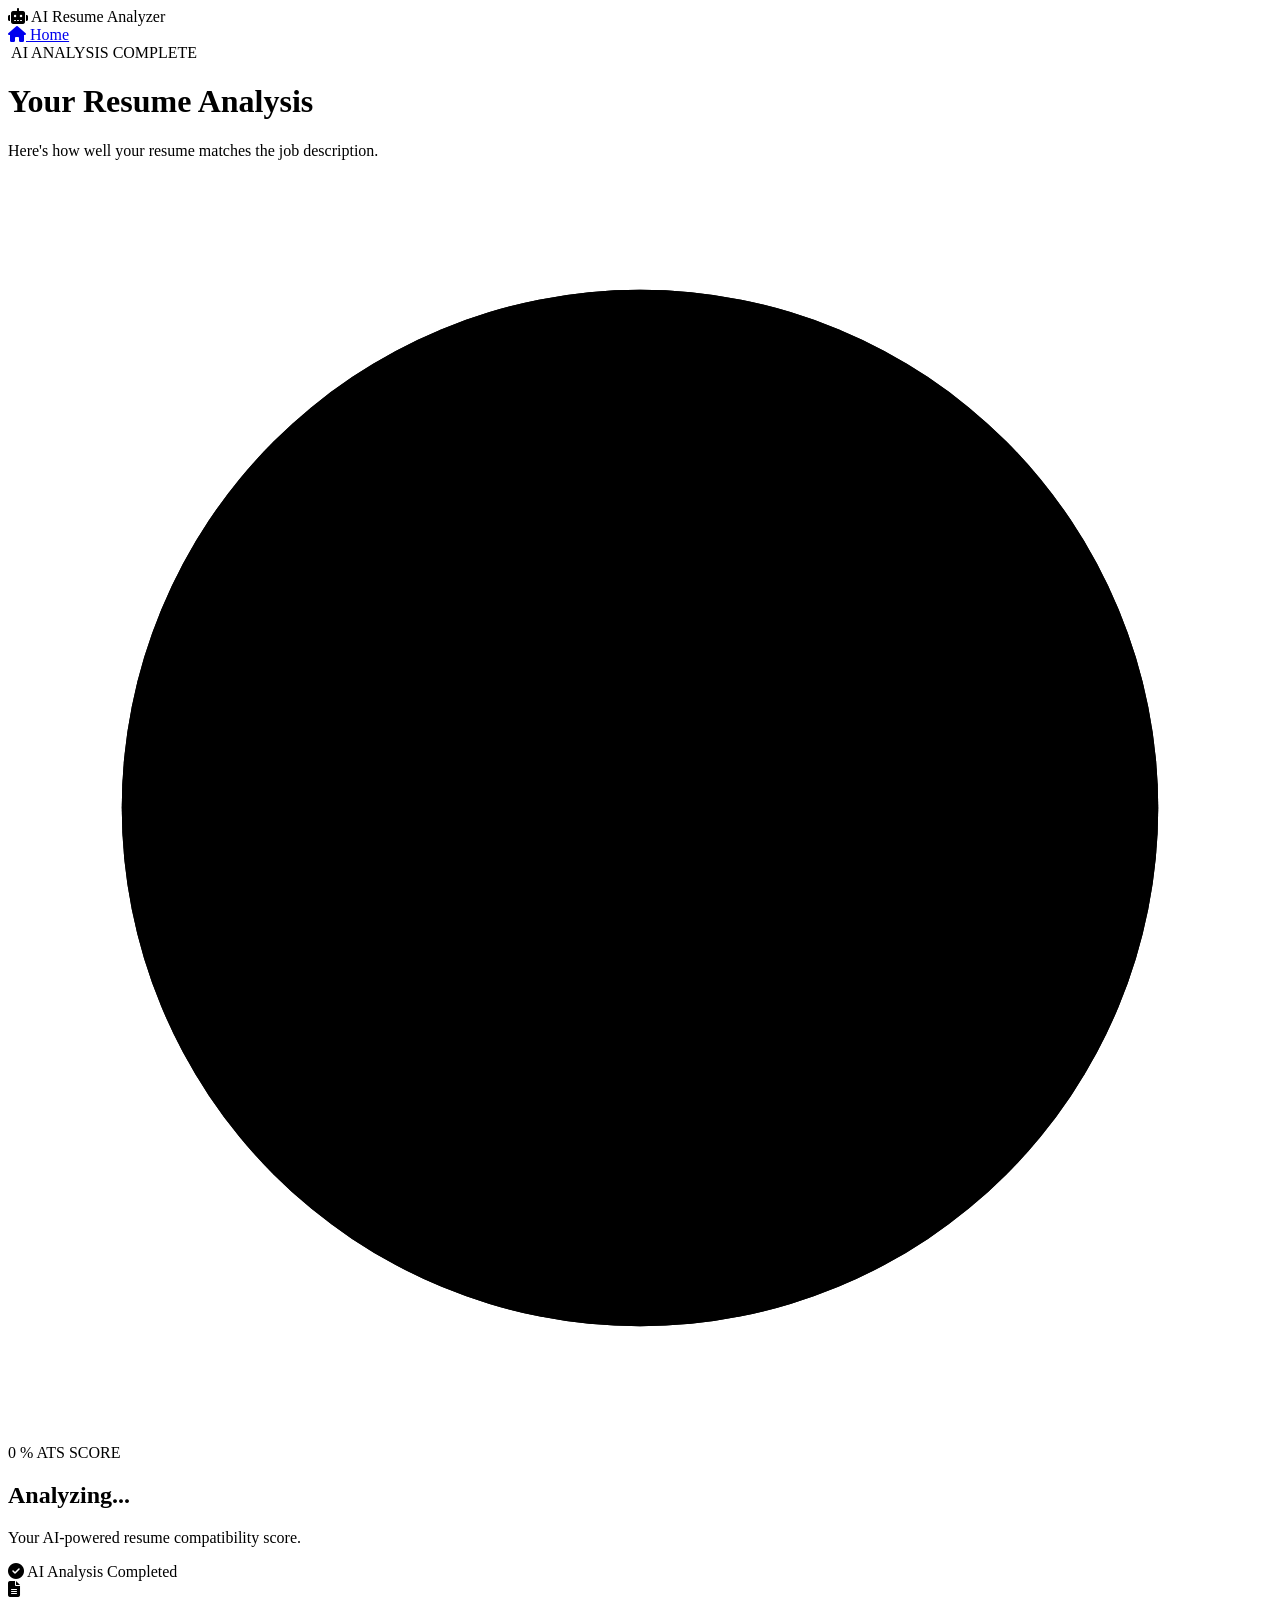
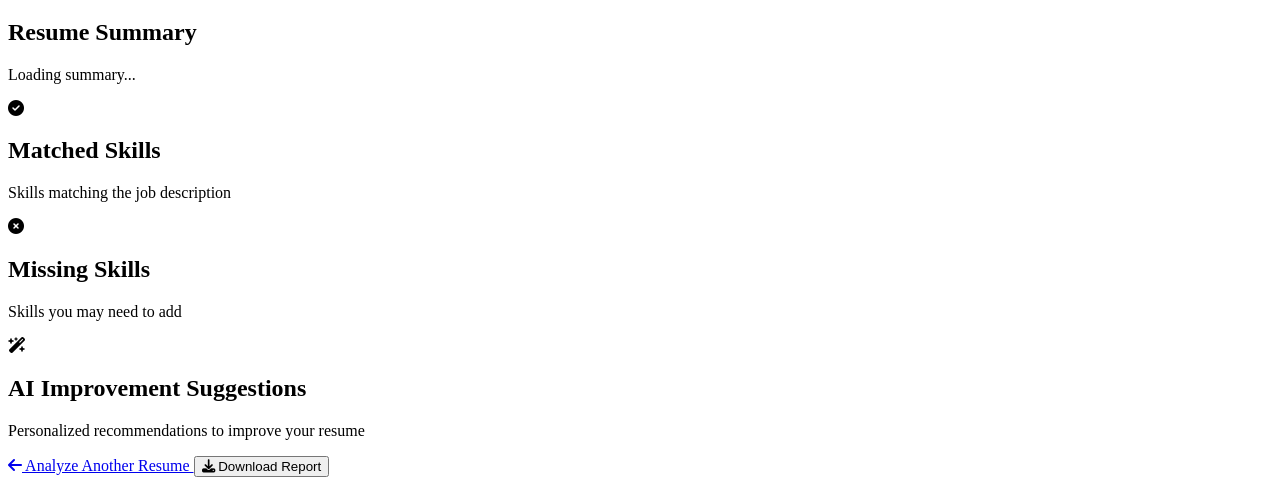
==== src/main/resources/templates/results.html @ 15a490f8 "Complete AI resume analysis dashboard" ====
<!DOCTYPE html>
<html lang="en" xmlns:th="http://www.thymeleaf.org">

<head>

    <meta charset="UTF-8">

    <meta name="viewport"
          content="width=device-width, initial-scale=1.0">

    <title>ATS Analysis Results</title>

    <!-- Google Font -->
    <link
            href="https://fonts.googleapis.com/css2?family=Poppins:wght@300;400;500;600;700;800&display=swap"
            rel="stylesheet">

    <!-- Font Awesome -->
    <link
            rel="stylesheet"
            href="https://cdnjs.cloudflare.com/ajax/libs/font-awesome/6.7.2/css/all.min.css">

    <!-- Results CSS -->
    <link rel="stylesheet"
          th:href="@{/css/results.css}">

</head>


<body>

<!-- ==========================================
     BACKGROUND
     ========================================== -->

<div class="background">

    <div class="circle circle-one"></div>

    <div class="circle circle-two"></div>

    <div class="circle circle-three"></div>

</div>


<!-- ==========================================
     NAVBAR
     ========================================== -->

<nav>

    <div class="logo">

        <i class="fa-solid fa-robot"></i>

        AI Resume Analyzer

    </div>


    <a href="/" class="home-button">

        <i class="fa-solid fa-house"></i>

        Home

    </a>

</nav>


<!-- ==========================================
     MAIN CONTENT
     ========================================== -->

<main class="dashboard">


    <!-- HEADER -->

    <div class="dashboard-header">

        <span class="small-label">

            <i class="fa-solid fa-sparkles"></i>

            AI ANALYSIS COMPLETE

        </span>


        <h1>

            Your Resume Analysis

        </h1>


        <p>

            Here's how well your resume matches the job description.

        </p>

    </div>


    <!-- ==========================================
         ATS SCORE
         ========================================== -->

    <section class="score-section">

        <div class="score-card">

            <div class="score-ring">

                <svg
                        class="score-svg"
                        viewBox="0 0 200 200">

                    <circle
                            class="score-background"
                            cx="100"
                            cy="100"
                            r="82">
                    </circle>

                    <circle
                            class="score-progress"
                            id="scoreProgress"
                            cx="100"
                            cy="100"
                            r="82">
                    </circle>

                </svg>


                <div class="score-content">

                    <span
                            id="scoreNumber"
                            class="score-number">

                        0

                    </span>

                    <span class="score-percent">

                        %

                    </span>

                    <span class="score-label">

                        ATS SCORE

                    </span>

                </div>

            </div>


            <div class="score-info">

                <h2 id="scoreTitle">

                    Analyzing...

                </h2>


                <p id="scoreDescription">

                    Your AI-powered resume compatibility score.

                </p>


                <div class="score-status">

                    <i class="fa-solid fa-circle-check"></i>

                    AI Analysis Completed

                </div>

            </div>

        </div>

    </section>


    <!-- ==========================================
         SUMMARY
         ========================================== -->

    <section class="summary-card">

        <div class="section-icon">

            <i class="fa-solid fa-file-lines"></i>

        </div>


        <div>

            <h2>

                Resume Summary

            </h2>


            <p id="summary">

                Loading summary...

            </p>

        </div>

    </section>


    <!-- ==========================================
         SKILLS GRID
         ========================================== -->

    <section class="skills-grid">


        <!-- MATCHED SKILLS -->

        <div class="skills-card matched-card">

            <div class="card-heading">

                <div class="heading-icon">

                    <i class="fa-solid fa-circle-check"></i>

                </div>


                <div>

                    <h2>

                        Matched Skills

                    </h2>

                    <p>

                        Skills matching the job description

                    </p>

                </div>

            </div>


            <div
                    id="matchedSkills"
                    class="skills-list">

            </div>

        </div>


        <!-- MISSING SKILLS -->

        <div class="skills-card missing-card">

            <div class="card-heading">

                <div class="heading-icon">

                    <i class="fa-solid fa-circle-xmark"></i>

                </div>


                <div>

                    <h2>

                        Missing Skills

                    </h2>

                    <p>

                        Skills you may need to add

                    </p>

                </div>

            </div>


            <div
                    id="missingSkills"
                    class="skills-list">

            </div>

        </div>

    </section>


    <!-- ==========================================
         AI SUGGESTIONS
         ========================================== -->

    <section class="suggestions-card">

        <div class="suggestions-header">

            <div class="heading-icon">

                <i class="fa-solid fa-wand-magic-sparkles"></i>

            </div>


            <div>

                <h2>

                    AI Improvement Suggestions

                </h2>


                <p>

                    Personalized recommendations to improve your resume

                </p>

            </div>

        </div>


        <div
                id="suggestions"
                class="suggestions-list">

        </div>

    </section>


    <!-- ==========================================
         ACTION BUTTONS
         ========================================== -->

    <div class="actions">

        <a href="/" class="action-button secondary">

            <i class="fa-solid fa-arrow-left"></i>

            Analyze Another Resume

        </a>


        <button
                id="downloadReport"
                class="action-button primary">

            <i class="fa-solid fa-download"></i>

            Download Report

        </button>

    </div>

</main>


<!-- ==========================================
     JAVASCRIPT
     ========================================== -->

<script th:src="@{/js/results.js}"></script>

</body>

</html>
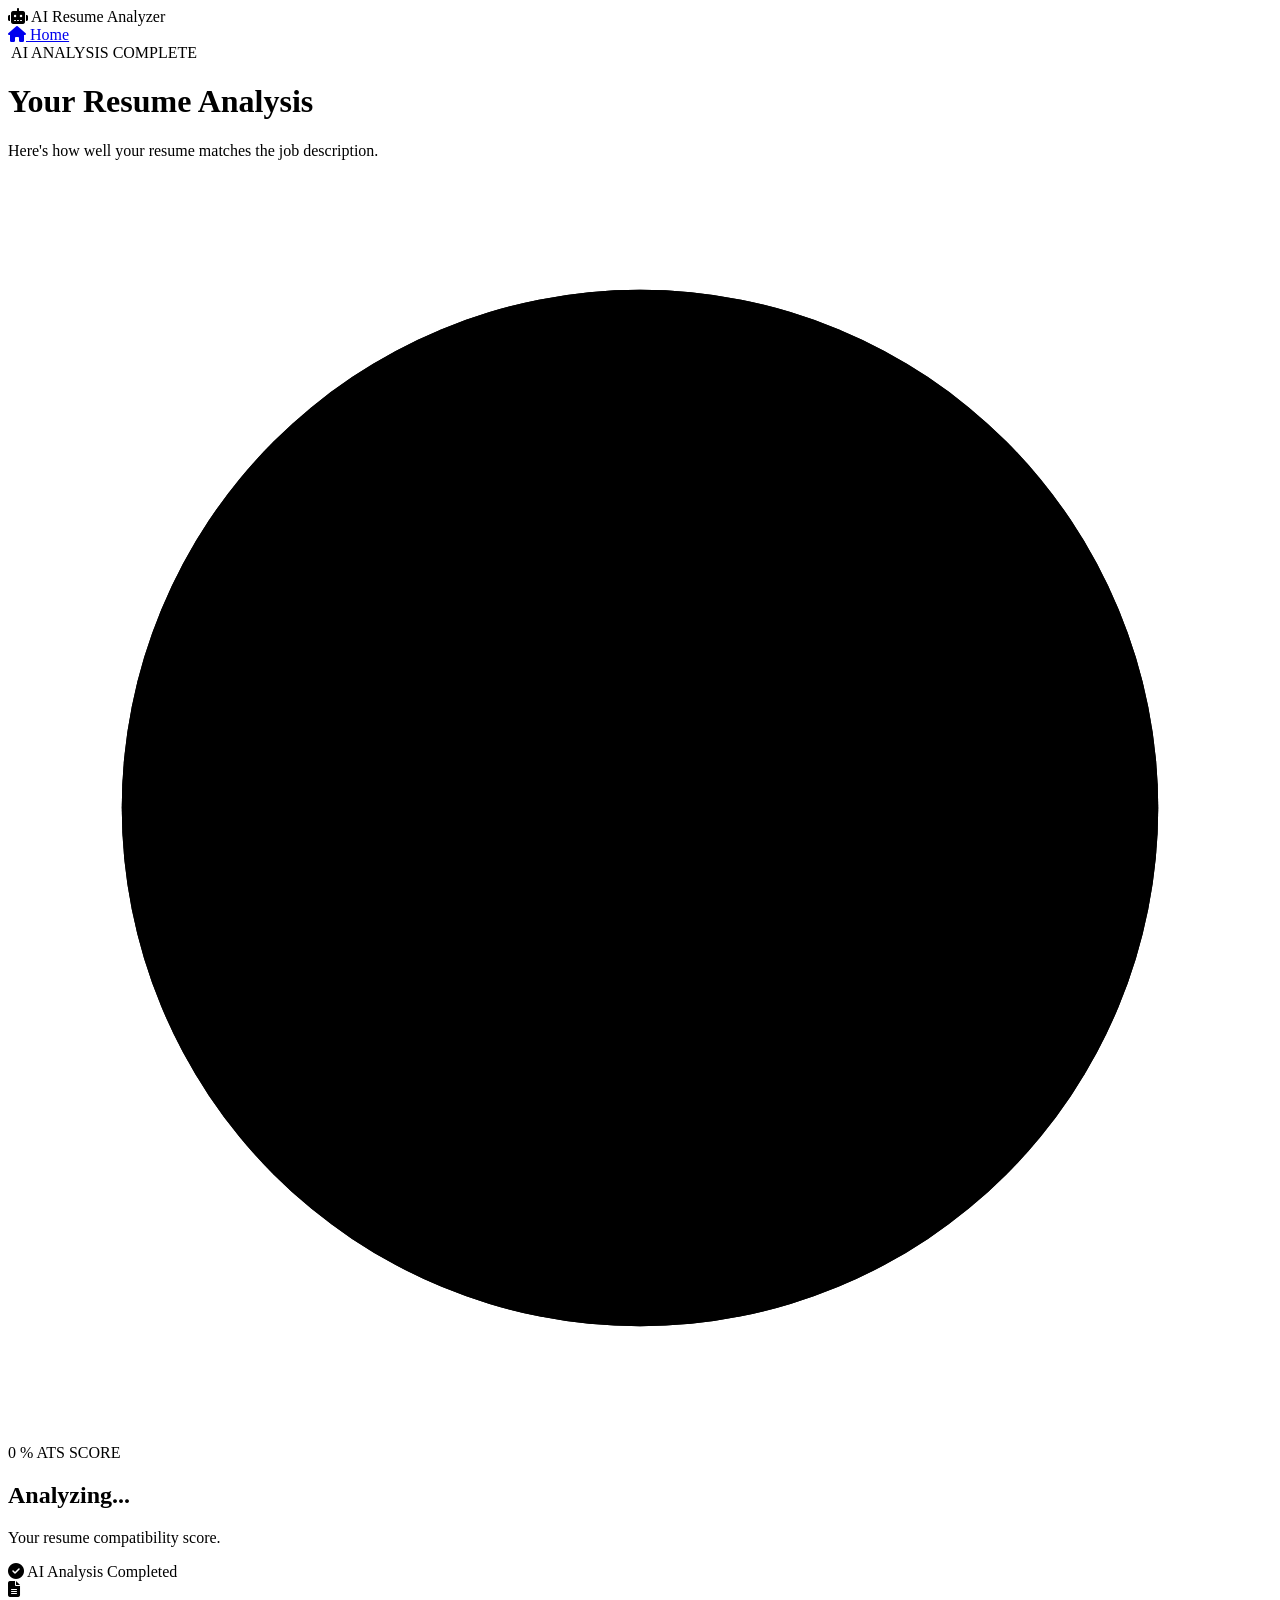
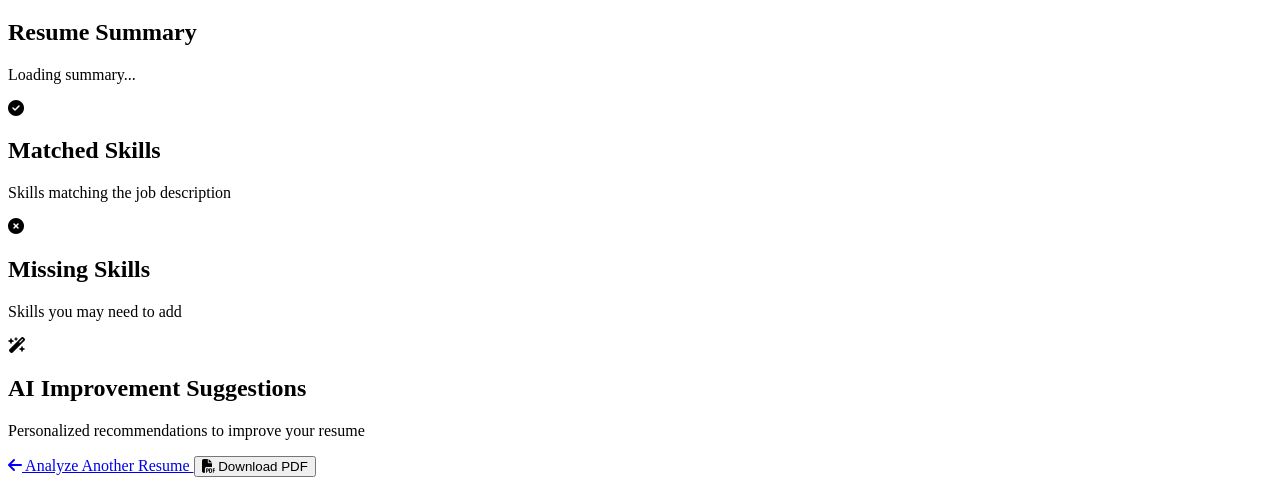
==== commit a823706f: "Add AI resume analysis and ATS scoring" ====
--- a/src/main/resources/templates/results.html
+++ b/src/main/resources/templates/results.html
@@ -1,5 +1,6 @@
 <!DOCTYPE html>
-<html lang="en" xmlns:th="http://www.thymeleaf.org">
+<html lang="en"
+      xmlns:th="http://www.thymeleaf.org">
 
 <head>
 
@@ -9,25 +10,30 @@
           content="width=device-width, initial-scale=1.0">
 
     <title>ATS Analysis Results</title>
+
 
     <!-- Google Font -->
     <link
             href="https://fonts.googleapis.com/css2?family=Poppins:wght@300;400;500;600;700;800&display=swap"
             rel="stylesheet">
 
+
     <!-- Font Awesome -->
     <link
             rel="stylesheet"
             href="https://cdnjs.cloudflare.com/ajax/libs/font-awesome/6.7.2/css/all.min.css">
 
+
     <!-- Results CSS -->
-    <link rel="stylesheet"
-          th:href="@{/css/results.css}">
+    <link
+            rel="stylesheet"
+            th:href="@{/css/results.css}">
 
 </head>
 
 
 <body>
+
 
 <!-- ==========================================
      BACKGROUND
@@ -77,7 +83,9 @@
 <main class="dashboard">
 
 
-    <!-- HEADER -->
+    <!-- ==========================================
+         HEADER
+         ========================================== -->
 
     <div class="dashboard-header">
 
@@ -99,7 +107,8 @@
 
         <p>
 
-            Here's how well your resume matches the job description.
+            Here's how well your resume matches
+            the job description.
 
         </p>
 
@@ -126,6 +135,7 @@
                             cy="100"
                             r="82">
                     </circle>
+
 
                     <circle
                             class="score-progress"
@@ -148,12 +158,14 @@
 
                     </span>
 
+
                     <span class="score-percent">
 
                         %
 
                     </span>
 
+
                     <span class="score-label">
 
                         ATS SCORE
@@ -176,7 +188,7 @@
 
                 <p id="scoreDescription">
 
-                    Your AI-powered resume compatibility score.
+                    Your resume compatibility score.
 
                 </p>
 
@@ -230,7 +242,7 @@
 
 
     <!-- ==========================================
-         SKILLS GRID
+         SKILLS
          ========================================== -->
 
     <section class="skills-grid">
@@ -256,6 +268,7 @@
                         Matched Skills
 
                     </h2>
+
 
                     <p>
 
@@ -271,7 +284,6 @@
             <div
                     id="matchedSkills"
                     class="skills-list">
-
             </div>
 
         </div>
@@ -297,6 +309,7 @@
                         Missing Skills
 
                     </h2>
+
 
                     <p>
 
@@ -312,7 +325,6 @@
             <div
                     id="missingSkills"
                     class="skills-list">
-
             </div>
 
         </div>
@@ -346,7 +358,8 @@
 
                 <p>
 
-                    Personalized recommendations to improve your resume
+                    Personalized recommendations
+                    to improve your resume
 
                 </p>
 
@@ -358,7 +371,6 @@
         <div
                 id="suggestions"
                 class="suggestions-list">
-
         </div>
 
     </section>
@@ -370,7 +382,10 @@
 
     <div class="actions">
 
-        <a href="/" class="action-button secondary">
+
+        <a
+                href="/"
+                class="action-button secondary">
 
             <i class="fa-solid fa-arrow-left"></i>
 
@@ -381,11 +396,12 @@
 
         <button
                 id="downloadReport"
-                class="action-button primary">
-
-            <i class="fa-solid fa-download"></i>
-
-            Download Report
+                class="action-button primary"
+                type="button">
+
+            <i class="fa-solid fa-file-pdf"></i>
+
+            Download PDF
 
         </button>
 
@@ -395,10 +411,13 @@
 
 
 <!-- ==========================================
-     JAVASCRIPT
+     RESULTS JAVASCRIPT
      ========================================== -->
 
-<script th:src="@{/js/results.js}"></script>
+<script
+        th:src="@{/js/results.js}">
+</script>
+
 
 </body>
 
